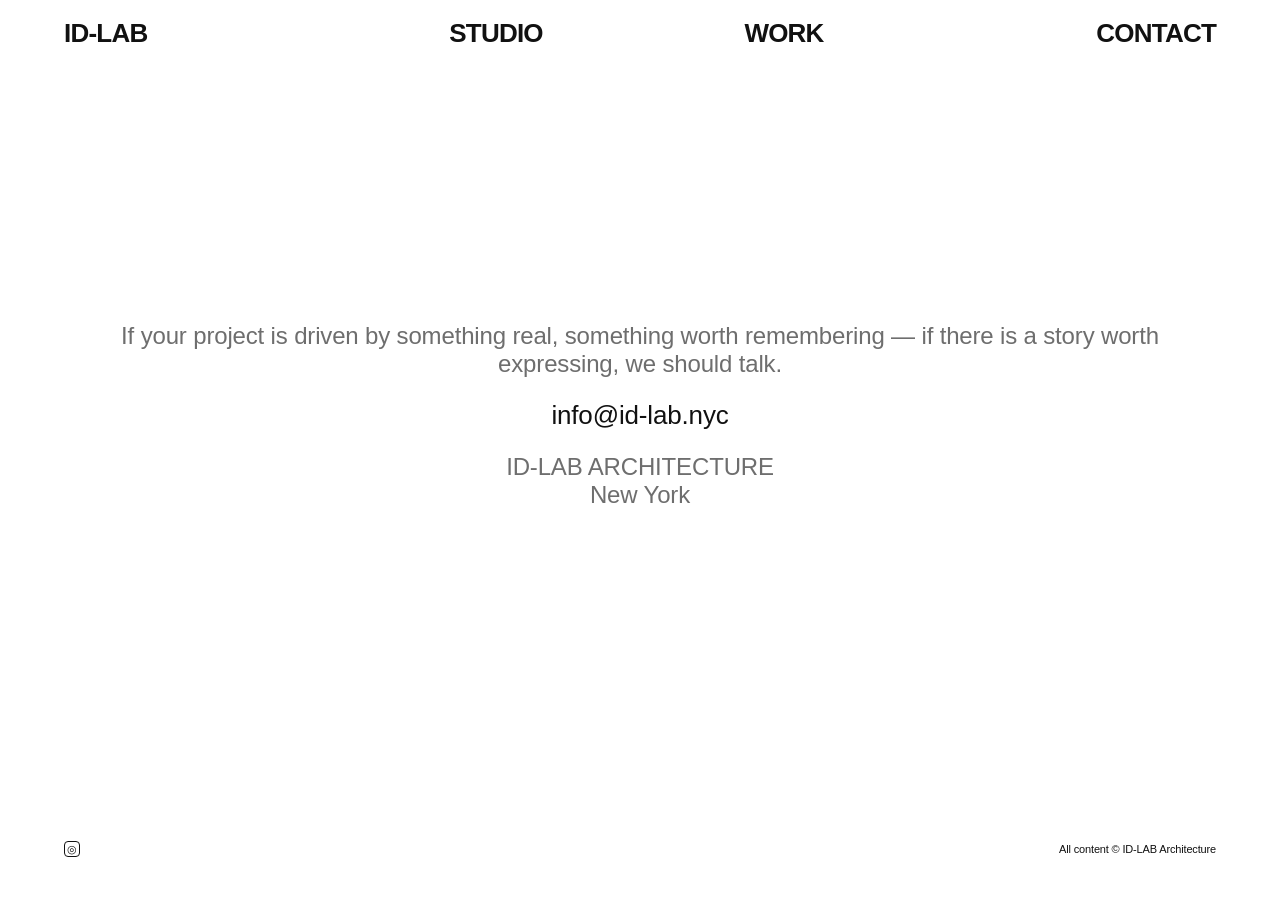
==== contact.html @ 46783a05 "Add files via upload" ====
<!DOCTYPE html>
<html lang="en">
<head>
  <meta charset="UTF-8" />
  <meta name="viewport" content="width=device-width, initial-scale=1" />
  <title>Contact — ID-LAB.nyc</title>
  <link rel="stylesheet" href="style.css" />
</head>
<body>
  <header class="nav">
    <a href="index.html">ID-LAB</a>
    <a href="studio.html">Studio</a>
    <a href="work.html">Work</a>
    <a href="contact.html">Contact</a>
  </header>

  <div class="contact-page">
    <p class="lead">If your project is driven by something real, something worth remembering — if there is a story worth expressing, we should talk.</p>
    <p class="mail"><a href="mailto:info@id-lab.nyc">info@id-lab.nyc</a></p>
    <p class="where">ID-LAB ARCHITECTURE<br>New York</p>
  </div>

  <footer>
    <span class="ig" aria-hidden="true">◎</span>
    <span>All content © ID-LAB Architecture</span>
  </footer>
</body>
</html>
---- style.css ----
:root { --ink: #111; --muted: #6e6e6e; --bg: #fff; }
* { box-sizing: border-box; margin: 0; padding: 0; }
html, body { background: var(--bg); color: var(--ink); }
body {
  font-family: Helvetica, Arial, "Helvetica Neue", sans-serif;
  font-weight: 400;
  letter-spacing: -0.01em;
}
a { color: inherit; text-decoration: none; }
a:hover { opacity: 0.45; }

header.nav {
  position: sticky; top: 0; z-index: 30;
  background: rgba(255,255,255,.94);
  display: grid;
  grid-template-columns: 1fr 1fr 1fr 1fr;
  align-items: center;
  padding: 18px 5vw 16px;
}
header.nav a {
  font-size: clamp(13px, 3.4vw, 26px);
  font-weight: 700;
  letter-spacing: -0.03em;
  text-transform: uppercase;
}
header.nav a:nth-child(1) { text-align: left; }
header.nav a:nth-child(2),
header.nav a:nth-child(3) { text-align: center; }
header.nav a:nth-child(4) { text-align: right; }

.cover {
  width: 100vw;
  height: 100svh;
  margin: 0;
  overflow: hidden;
  background: #fff;
}
.cover img {
  width: 100%;
  height: 100%;
  object-fit: cover;
  object-position: center 22%;
  display: block;
}

.intro {
  max-width: 38em;
  margin: 0 auto;
  padding: 10vh 7vw 14vh;
  text-align: center;
}
.intro p {
  font-size: clamp(17px, 3.6vw, 28px);
  line-height: 1.35;
  letter-spacing: -0.03em;
}
.intro .kicker {
  margin-top: 1.4em;
  font-size: clamp(15px, 3.2vw, 22px);
  font-weight: 700;
  letter-spacing: 0.08em;
  text-transform: uppercase;
}

.wrap {
  max-width: 820px;
  margin: 0 auto;
  padding: 48px 6vw 90px;
}
.wrap p {
  font-size: clamp(17px, 3.5vw, 24px);
  line-height: 1.38;
  letter-spacing: -0.03em;
  margin-bottom: 1.05em;
}
.wrap .name {
  margin-top: 2em;
  padding-top: 1.3em;
  border-top: 1px solid #ececec;
  font-size: clamp(20px, 4vw, 28px);
  font-weight: 700;
  letter-spacing: -0.03em;
}
.wrap .meta {
  color: var(--muted);
  font-size: 14px;
  margin: 0.35em 0 1.3em;
}
.wrap .meta a { border-bottom: 1px solid #111; }

.slideshow {
  position: relative;
  width: 100%;
  aspect-ratio: 16 / 9;
  margin: 18px 0 8px;
  background: #f4f4f4;
  overflow: hidden;
}
.slide {
  position: absolute;
  inset: 0;
  opacity: 0;
  transition: opacity 0.7s ease;
}
.slide.active { opacity: 1; }
.slide img {
  width: 100%;
  height: 100%;
  object-fit: cover;
  object-position: center;
  display: block;
}
.slideshow-caption {
  color: var(--muted);
  font-size: 12px;
  line-height: 1.35;
  margin: 8px 0 2.2em;
  min-height: 2.2em;
}

.services {
  list-style: none;
  margin: 2em 0 0;
  padding: 0;
}
.services li {
  font-size: clamp(17px, 3.5vw, 24px);
  line-height: 1.5;
  letter-spacing: -0.03em;
  padding: 0.15em 0;
}

.contact-page {
  min-height: calc(100svh - 140px);
  display: flex;
  flex-direction: column;
  align-items: center;
  justify-content: center;
  text-align: center;
  padding: 40px 7vw 100px;
  gap: 22px;
}
.contact-page .lead,
.contact-page .where {
  color: var(--muted);
  font-size: clamp(16px, 3.4vw, 24px);
}
.contact-page .mail {
  font-size: clamp(18px, 3.8vw, 26px);
  font-weight: 500;
}

footer {
  display: flex;
  justify-content: space-between;
  align-items: center;
  padding: 16px 5vw 22px;
  font-size: 11px;
}
footer .ig {
  width: 16px; height: 16px;
  border: 1.4px solid #111;
  border-radius: 4px;
  display: inline-flex;
  align-items: center;
  justify-content: center;
}
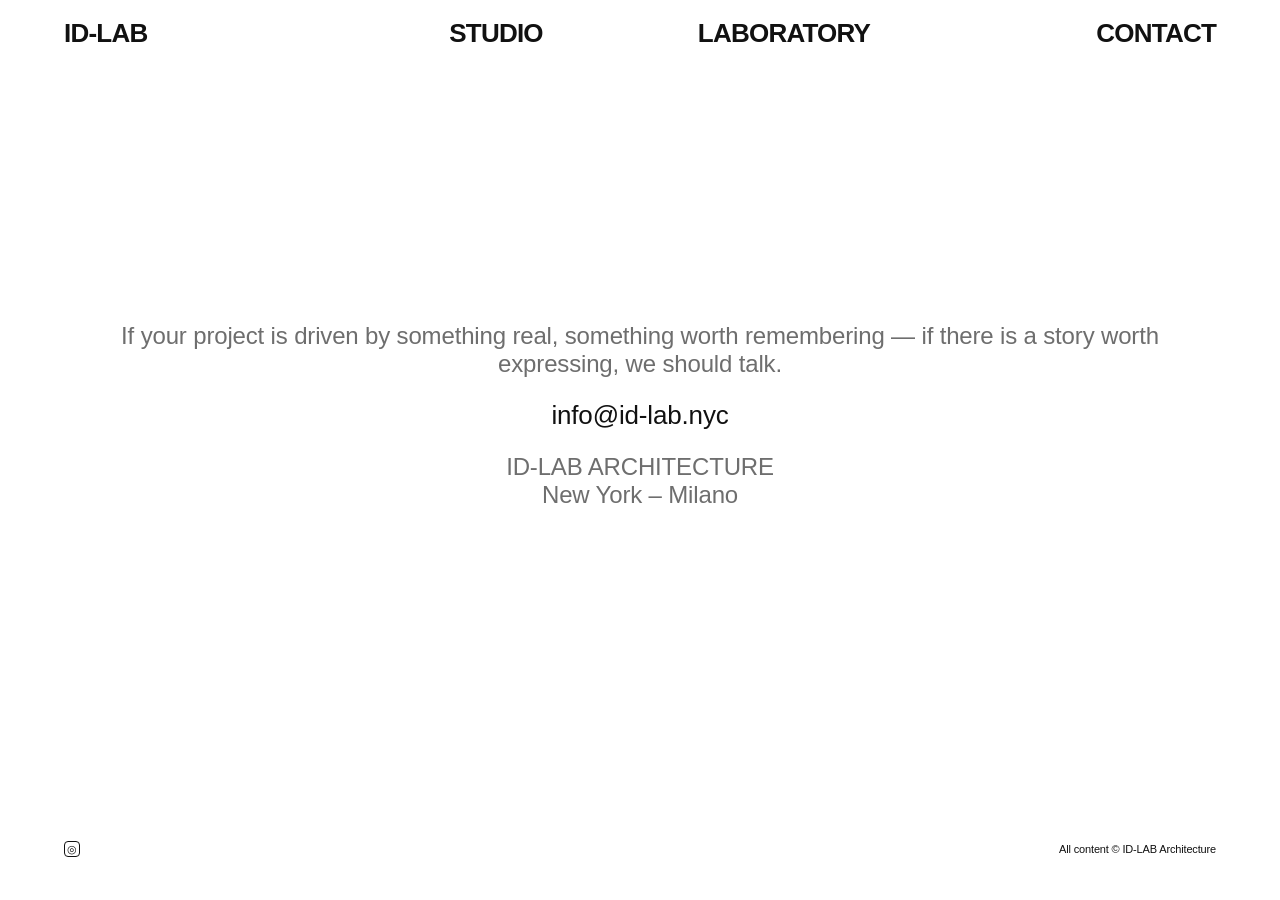
==== commit d7ada199: "Add files via upload" ====
--- a/contact.html
+++ b/contact.html
@@ -10,14 +10,14 @@
   <header class="nav">
     <a href="index.html">ID-LAB</a>
     <a href="studio.html">Studio</a>
-    <a href="work.html">Work</a>
-    <a href="contact.html">Contact</a>
+    <a href="work.html">Laboratory</a>
+    <a href="contact.html" aria-current="page">Contact</a>
   </header>
 
   <div class="contact-page">
     <p class="lead">If your project is driven by something real, something worth remembering — if there is a story worth expressing, we should talk.</p>
     <p class="mail"><a href="mailto:info@id-lab.nyc">info@id-lab.nyc</a></p>
-    <p class="where">ID-LAB ARCHITECTURE<br>New York</p>
+    <p class="where">ID-LAB ARCHITECTURE<br>New York – Milano</p>
   </div>
 
   <footer>
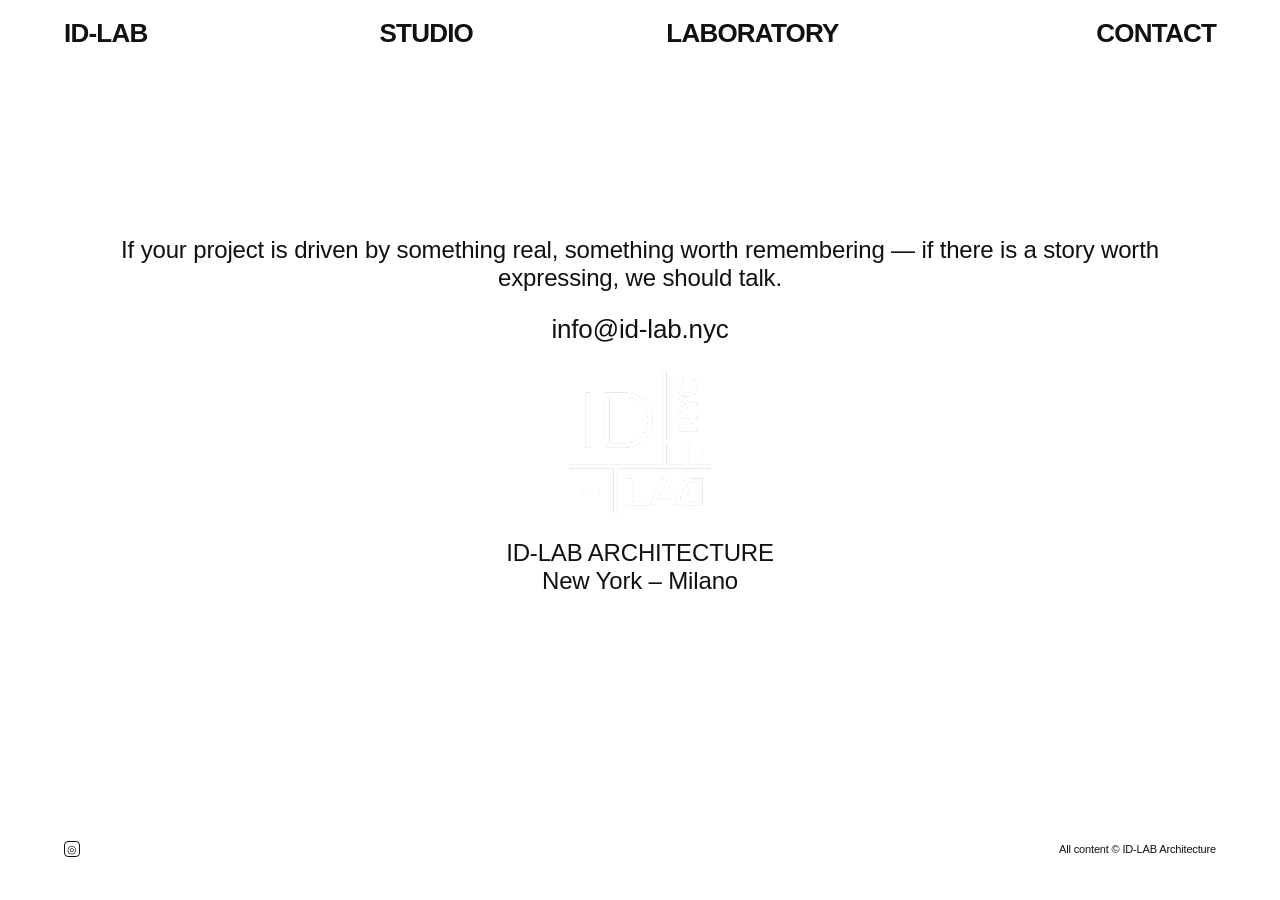
==== commit f334f7e6: "Add files via upload" ====
--- a/contact.html
+++ b/contact.html
@@ -17,6 +17,7 @@
   <div class="contact-page">
     <p class="lead">If your project is driven by something real, something worth remembering — if there is a story worth expressing, we should talk.</p>
     <p class="mail"><a href="mailto:info@id-lab.nyc">info@id-lab.nyc</a></p>
+    <img class="mark" src="logo.png" alt="ID-LAB NYC" width="150" height="150" />
     <p class="where">ID-LAB ARCHITECTURE<br>New York – Milano</p>
   </div>
 
--- a/style.css
+++ b/style.css
@@ -13,15 +13,22 @@
   position: sticky; top: 0; z-index: 30;
   background: rgba(255,255,255,.94);
   display: grid;
-  grid-template-columns: 1fr 1fr 1fr 1fr;
+  grid-template-columns: 0.8fr 0.85fr 1.35fr 0.9fr;
   align-items: center;
+  gap: 8px;
   padding: 18px 5vw 16px;
 }
+body.home header.nav {
+  position: absolute;
+  top: 0; left: 0; right: 0;
+  background: transparent;
+}
 header.nav a {
-  font-size: clamp(13px, 3.4vw, 26px);
+  font-size: clamp(12px, 3.15vw, 26px);
   font-weight: 700;
   letter-spacing: -0.03em;
   text-transform: uppercase;
+  white-space: nowrap;
 }
 header.nav a:nth-child(1) { text-align: left; }
 header.nav a:nth-child(2),
@@ -29,18 +36,24 @@
 header.nav a:nth-child(4) { text-align: right; }
 
 .cover {
-  width: 100vw;
+  width: 100%;
   height: 100svh;
+  min-height: 100vh;
   margin: 0;
   overflow: hidden;
-  background: #fff;
+  background: #fff url("id-lab-city-iso.jpg") center 30% / cover no-repeat;
 }
 .cover img {
   width: 100%;
   height: 100%;
   object-fit: cover;
-  object-position: center 22%;
-  display: block;
+  object-position: center 30%;
+  display: block;
+}
+body.home footer {
+  position: absolute;
+  left: 0; right: 0; bottom: 0;
+  background: linear-gradient(transparent, rgba(255,255,255,.85));
 }
 
 .intro {
@@ -118,10 +131,177 @@
   min-height: 2.2em;
 }
 
+@font-face {
+  font-family: "Lab Hand";
+  src: url("lab/ArchitectsDaughter-Regular.ttf") format("truetype");
+  font-weight: 400;
+  font-style: normal;
+  font-display: swap;
+}
+
+.integ {
+  margin: 0;
+  padding: 18px 3vw 28px;
+}
+.integ svg {
+  width: 100%;
+  max-width: 560px;
+  height: auto;
+  display: block;
+  margin: 0 auto;
+}
+.integ .blk path {
+  fill: #fff;
+  stroke: #111;
+  stroke-width: 1.35;
+  stroke-linejoin: round;
+  stroke-linecap: round;
+}
+.integ .title {
+  font-family: Helvetica, Arial, "Helvetica Neue", sans-serif;
+  font-size: 18px;
+  font-weight: 700;
+  letter-spacing: -0.03em;
+  text-anchor: middle;
+  fill: #111;
+}
+.integ .note {
+  font-family: "Lab Hand", "Segoe Print", cursive;
+  font-size: 13px;
+  letter-spacing: 0.04em;
+  fill: #3a3a3a;
+}
+.integ .in {
+  font-family: "Lab Hand", "Segoe Print", cursive;
+  font-size: 12px;
+  letter-spacing: 0.03em;
+  fill: #111;
+}
+.integ .seq {
+  fill: none;
+  stroke: #111;
+  stroke-width: 1.25;
+  stroke-linecap: round;
+}
+.integ .spine {
+  fill: none;
+  stroke: #c4a035;
+  stroke-width: 2.4;
+  stroke-linecap: round;
+  stroke-linejoin: round;
+}
+.integ .spine-label { fill: #8a7020; font-size: 14px; }
+.integ .return { fill: #8a7020; font-size: 13px; }
+.integ .end { fill: #3a3a3a; }
+.integ figcaption {
+  max-width: 560px;
+  margin: 8px auto 0;
+  padding: 0 6vw;
+  font-size: clamp(16px, 3.6vw, 20px);
+  letter-spacing: -0.03em;
+}
+.integ figcaption a { border-bottom: 1px solid #111; }
+
+.lab-open {
+  padding: 9vh 7vw 4vh;
+  max-width: 16em;
+}
+.lab-open p {
+  font-size: clamp(28px, 8vw, 54px);
+  line-height: 1.05;
+  letter-spacing: -0.045em;
+  font-weight: 700;
+}
+.lab-open .lab-sub {
+  margin-top: 0.7em;
+  font-size: clamp(16px, 3.6vw, 22px);
+  font-weight: 400;
+  letter-spacing: -0.03em;
+  color: var(--muted);
+}
+
+.lab-rail {
+  position: sticky;
+  top: 52px;
+  z-index: 20;
+  display: flex;
+  gap: 18px;
+  overflow-x: auto;
+  padding: 10px 6vw 12px;
+  background: rgba(255,255,255,.94);
+  border-bottom: 1px solid #ececec;
+  -webkit-overflow-scrolling: touch;
+}
+.lab-rail a {
+  flex: 0 0 auto;
+  font-size: 12px;
+  font-weight: 700;
+  letter-spacing: 0.08em;
+  text-transform: uppercase;
+}
+
+.plate { padding: 28px 5vw 10px; }
+.plate img {
+  width: 100%;
+  height: auto;
+  display: block;
+  background: #fff;
+}
+.plate-cap {
+  display: grid;
+  grid-template-columns: auto 1fr;
+  column-gap: 14px;
+  align-items: baseline;
+  padding: 14px 1vw 8px;
+}
+.plate-cap span {
+  font-size: 12px;
+  font-weight: 700;
+  letter-spacing: 0.08em;
+  color: var(--muted);
+}
+.plate-cap h2 {
+  font-size: clamp(22px, 5.5vw, 34px);
+  letter-spacing: -0.04em;
+  font-weight: 700;
+}
+.plate-cap p {
+  grid-column: 2;
+  margin-top: 0.25em;
+  font-size: clamp(16px, 3.6vw, 20px);
+  line-height: 1.35;
+  letter-spacing: -0.03em;
+  max-width: 28em;
+}
+
+.lab-close {
+  margin-top: 28px;
+  position: relative;
+}
+.lab-close img {
+  width: 100%;
+  height: 72vw;
+  max-height: 640px;
+  object-fit: cover;
+  object-position: center 42%;
+  display: block;
+}
+.lab-close div {
+  padding: 22px 7vw 36px;
+}
+.lab-close p {
+  font-size: clamp(16px, 3.6vw, 22px);
+  line-height: 1.4;
+  letter-spacing: -0.03em;
+  margin-bottom: 0.7em;
+}
+.lab-close a { border-bottom: 1px solid #111; }
+
 .services {
   list-style: none;
-  margin: 2em 0 0;
-  padding: 0;
+  margin: 2.4em 0 0;
+  padding: 1.3em 0 0;
+  border-top: 1px solid #ececec;
 }
 .services li {
   font-size: clamp(17px, 3.5vw, 24px);
@@ -142,7 +322,7 @@
 }
 .contact-page .lead,
 .contact-page .where {
-  color: var(--muted);
+  color: var(--ink);
   font-size: clamp(16px, 3.4vw, 24px);
 }
 .contact-page .mail {
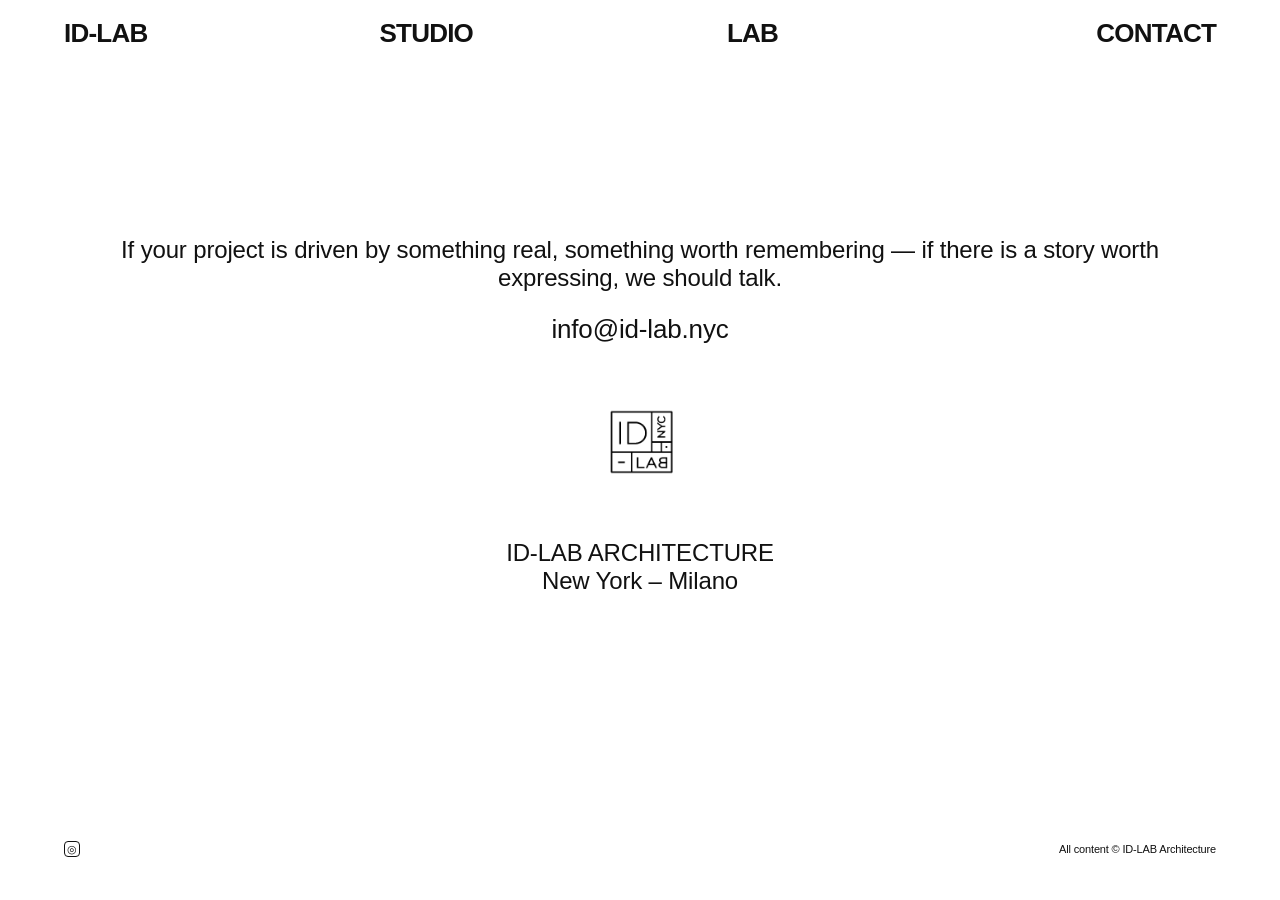
==== commit c6176dbc: "Update contact.html" ====
--- a/contact.html
+++ b/contact.html
@@ -10,14 +10,14 @@
   <header class="nav">
     <a href="index.html">ID-LAB</a>
     <a href="studio.html">Studio</a>
-    <a href="work.html">Laboratory</a>
+    <a href="work.html">Lab</a>
     <a href="contact.html" aria-current="page">Contact</a>
   </header>
 
   <div class="contact-page">
     <p class="lead">If your project is driven by something real, something worth remembering — if there is a story worth expressing, we should talk.</p>
     <p class="mail"><a href="mailto:info@id-lab.nyc">info@id-lab.nyc</a></p>
-    <img class="mark" src="logo.png" alt="ID-LAB NYC" width="150" height="150" />
+    <img class="mark" src="Logo.png.PNG" alt="ID-LAB NYC" width="150" height="150" />
     <p class="where">ID-LAB ARCHITECTURE<br>New York – Milano</p>
   </div>
 
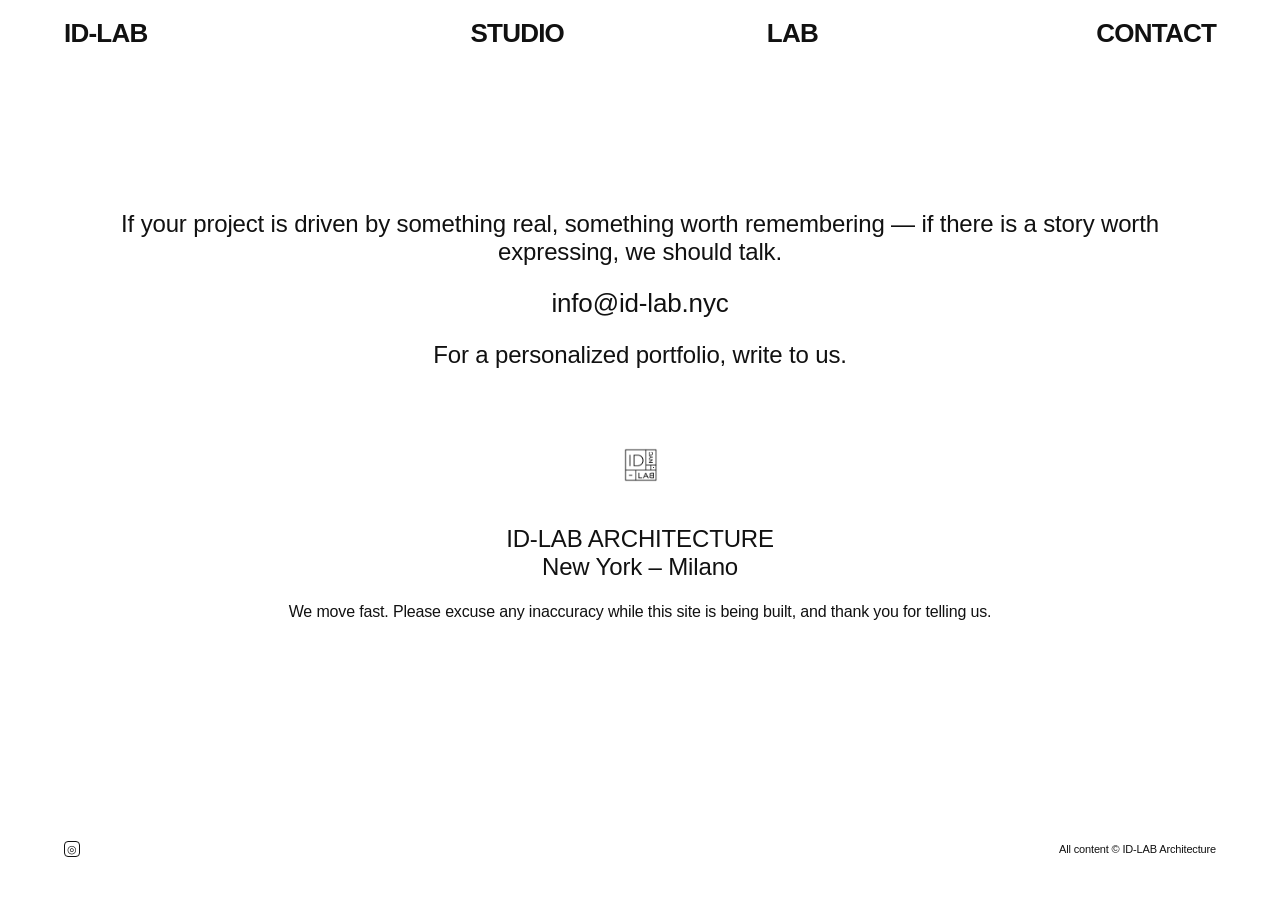
==== commit 86c3a880: "Portfolio line and a note that the site is being built." ====
--- a/contact.html
+++ b/contact.html
@@ -17,8 +17,10 @@
   <div class="contact-page">
     <p class="lead">If your project is driven by something real, something worth remembering — if there is a story worth expressing, we should talk.</p>
     <p class="mail"><a href="mailto:info@id-lab.nyc">info@id-lab.nyc</a></p>
+    <p class="where">For a personalized portfolio, write to us.</p>
     <img class="mark" src="Logo.png.PNG" alt="ID-LAB NYC" width="150" height="150" />
     <p class="where">ID-LAB ARCHITECTURE<br>New York – Milano</p>
+    <p class="note">We move fast. Please excuse any inaccuracy while this site is being built, and thank you for telling us.</p>
   </div>
 
   <footer>
--- a/style.css
+++ b/style.css
@@ -13,7 +13,7 @@
   position: sticky; top: 0; z-index: 30;
   background: rgba(255,255,255,.94);
   display: grid;
-  grid-template-columns: 0.8fr 0.85fr 1.35fr 0.9fr;
+  grid-template-columns: 1fr 1fr 0.8fr 1fr;
   align-items: center;
   gap: 8px;
   padding: 18px 5vw 16px;
@@ -41,13 +41,13 @@
   min-height: 100vh;
   margin: 0;
   overflow: hidden;
-  background: #fff url("id-lab-city-iso.jpg") center 30% / cover no-repeat;
+  background: #fff;
 }
 .cover img {
   width: 100%;
   height: 100%;
   object-fit: cover;
-  object-position: center 30%;
+  object-position: center 46%;
   display: block;
 }
 body.home footer {
@@ -124,11 +124,12 @@
   display: block;
 }
 .slideshow-caption {
-  color: var(--muted);
-  font-size: 12px;
-  line-height: 1.35;
+  color: var(--ink);
+  font-size: 13px;
+  line-height: 1.4;
+  letter-spacing: -0.01em;
   margin: 8px 0 2.2em;
-  min-height: 2.2em;
+  min-height: 2.6em;
 }
 
 @font-face {
@@ -297,17 +298,89 @@
 }
 .lab-close a { border-bottom: 1px solid #111; }
 
+.list-label {
+  margin: 3.4em 0 0;
+  padding-top: 1.35em;
+  border-top: 1px solid #ececec;
+  font-size: 11px;
+  font-weight: 700;
+  letter-spacing: 0.08em;
+  text-transform: uppercase;
+}
 .services {
   list-style: none;
-  margin: 2.4em 0 0;
+  margin: 0.85em 0 0;
+  padding: 0;
+  border: 0;
+}
+.services li {
+  font-size: clamp(17px, 3.5vw, 24px);
+  line-height: 1.2;
+  letter-spacing: -0.03em;
+  padding: 0.55em 0;
+  border-bottom: 1px solid #ececec;
+}
+.services li::before { content: none; }
+
+.seq {
+  list-style: none;
+  margin: 1.6em 0 0;
   padding: 1.3em 0 0;
   border-top: 1px solid #ececec;
 }
-.services li {
+.seq > li {
+  position: relative;
+  margin: 0 0 1.35em;
+  padding: 0;
+}
+.claim {
   font-size: clamp(17px, 3.5vw, 24px);
-  line-height: 1.5;
-  letter-spacing: -0.03em;
-  padding: 0.15em 0;
+  font-weight: 700;
+  letter-spacing: -0.03em;
+  line-height: 1.25;
+  margin-bottom: 0.15em;
+}
+.seq > li::before,
+.seq .sub li::before {
+  content: none;
+}
+.seq .n {
+  display: block;
+  font-size: 11px;
+  font-weight: 700;
+  letter-spacing: 0.08em;
+  text-transform: uppercase;
+  margin-bottom: 0.2em;
+}
+.seq h2 {
+  font-size: clamp(17px, 3.5vw, 24px);
+  font-weight: 700;
+  letter-spacing: -0.03em;
+  line-height: 1.2;
+}
+.seq p {
+  margin: 0.28em 0 0;
+}
+.seq .sub {
+  list-style: none;
+  margin: 0.45em 0 0;
+  padding: 0;
+}
+.seq .sub li {
+  position: relative;
+  padding: 0.12em 0 0.12em 1.15em;
+  font-size: clamp(17px, 3.5vw, 24px);
+  letter-spacing: -0.03em;
+  line-height: 1.4;
+}
+.seq .sub li::before {
+  content: "";
+  position: absolute;
+  left: 0;
+  top: 0.62em;
+  width: 5px;
+  height: 5px;
+  background: #111;
 }
 
 .contact-page {
@@ -329,6 +402,12 @@
   font-size: clamp(18px, 3.8vw, 26px);
   font-weight: 500;
 }
+.contact-page .mark {
+  width: 76px;
+  height: auto;
+  margin-top: 36px;
+  display: block;
+}
 
 footer {
   display: flex;
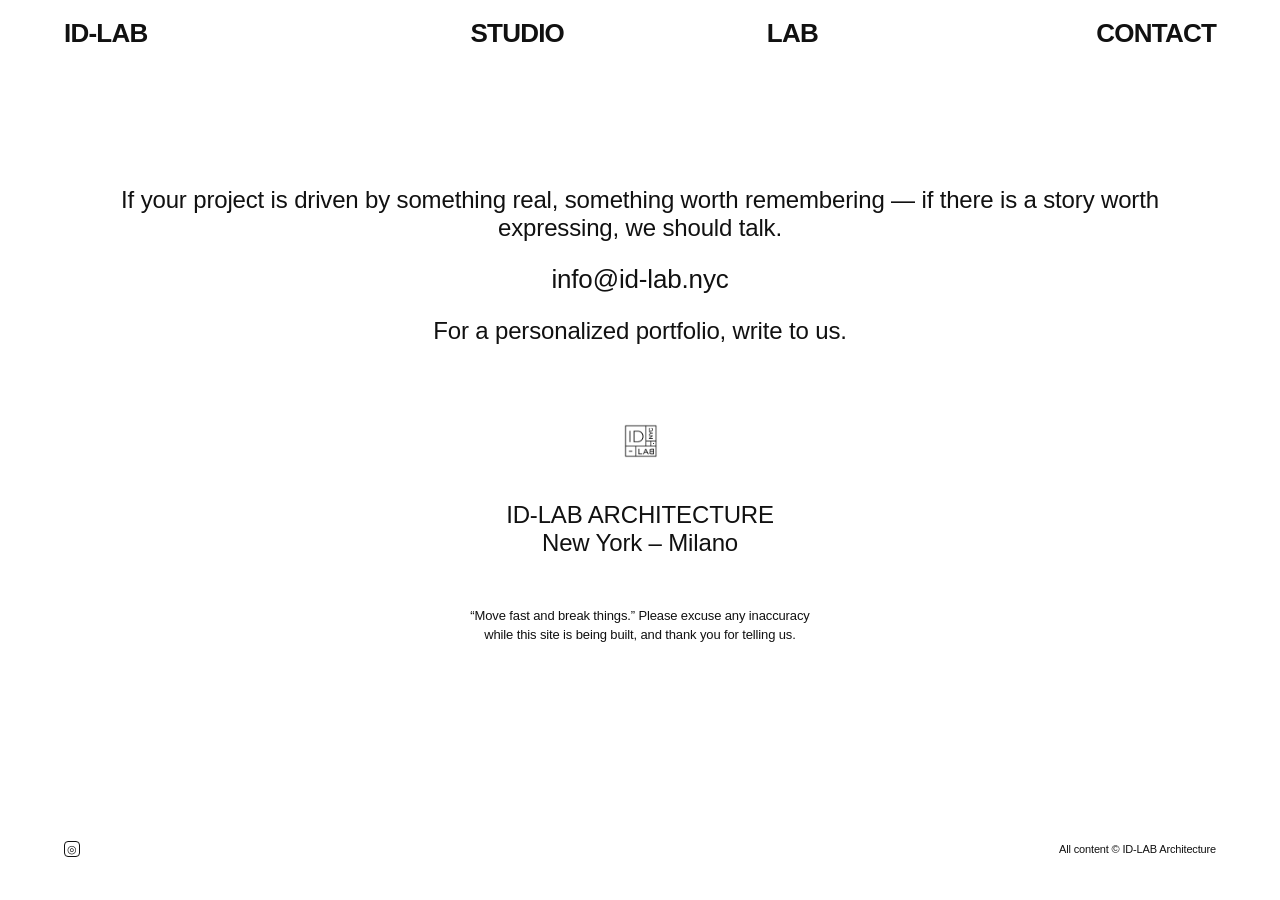
==== commit b5dbee5c: "Quote the Facebook motto on Contact." ====
--- a/contact.html
+++ b/contact.html
@@ -20,7 +20,7 @@
     <p class="where">For a personalized portfolio, write to us.</p>
     <img class="mark" src="Logo.png.PNG" alt="ID-LAB NYC" width="150" height="150" />
     <p class="where">ID-LAB ARCHITECTURE<br>New York – Milano</p>
-    <p class="note">We move fast. Please excuse any inaccuracy while this site is being built, and thank you for telling us.</p>
+    <p class="note">“Move fast and break things.” Please excuse any inaccuracy while this site is being built, and thank you for telling us.</p>
   </div>
 
   <footer>
--- a/style.css
+++ b/style.css
@@ -408,6 +408,14 @@
   margin-top: 36px;
   display: block;
 }
+.contact-page .note {
+  color: var(--ink);
+  font-size: 13px;
+  line-height: 1.4;
+  letter-spacing: -0.01em;
+  max-width: 28em;
+  margin-top: 28px;
+}
 
 footer {
   display: flex;
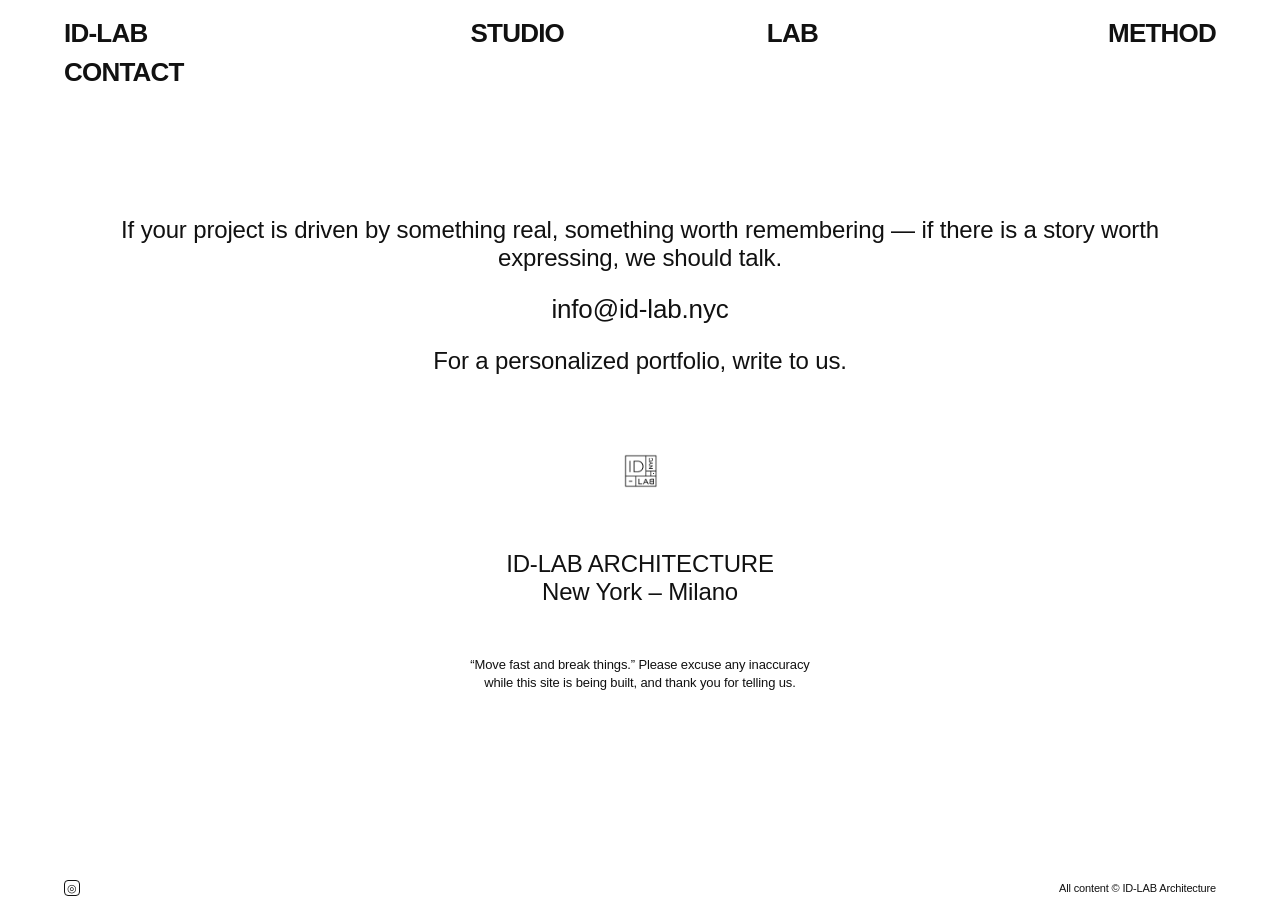
==== commit f9a33049: "Separate Lab manifesto from Method; update slogan, opening line, add citywide events (TPAs); cover l" ====
--- a/contact.html
+++ b/contact.html
@@ -11,6 +11,7 @@
     <a href="index.html">ID-LAB</a>
     <a href="studio.html">Studio</a>
     <a href="work.html">Lab</a>
+    <a href="method.html">Method</a>
     <a href="contact.html" aria-current="page">Contact</a>
   </header>
 
--- a/style.css
+++ b/style.css
@@ -406,6 +406,7 @@
   width: 76px;
   height: auto;
   margin-top: 36px;
+  margin-bottom: 1.15em;
   display: block;
 }
 .contact-page .note {
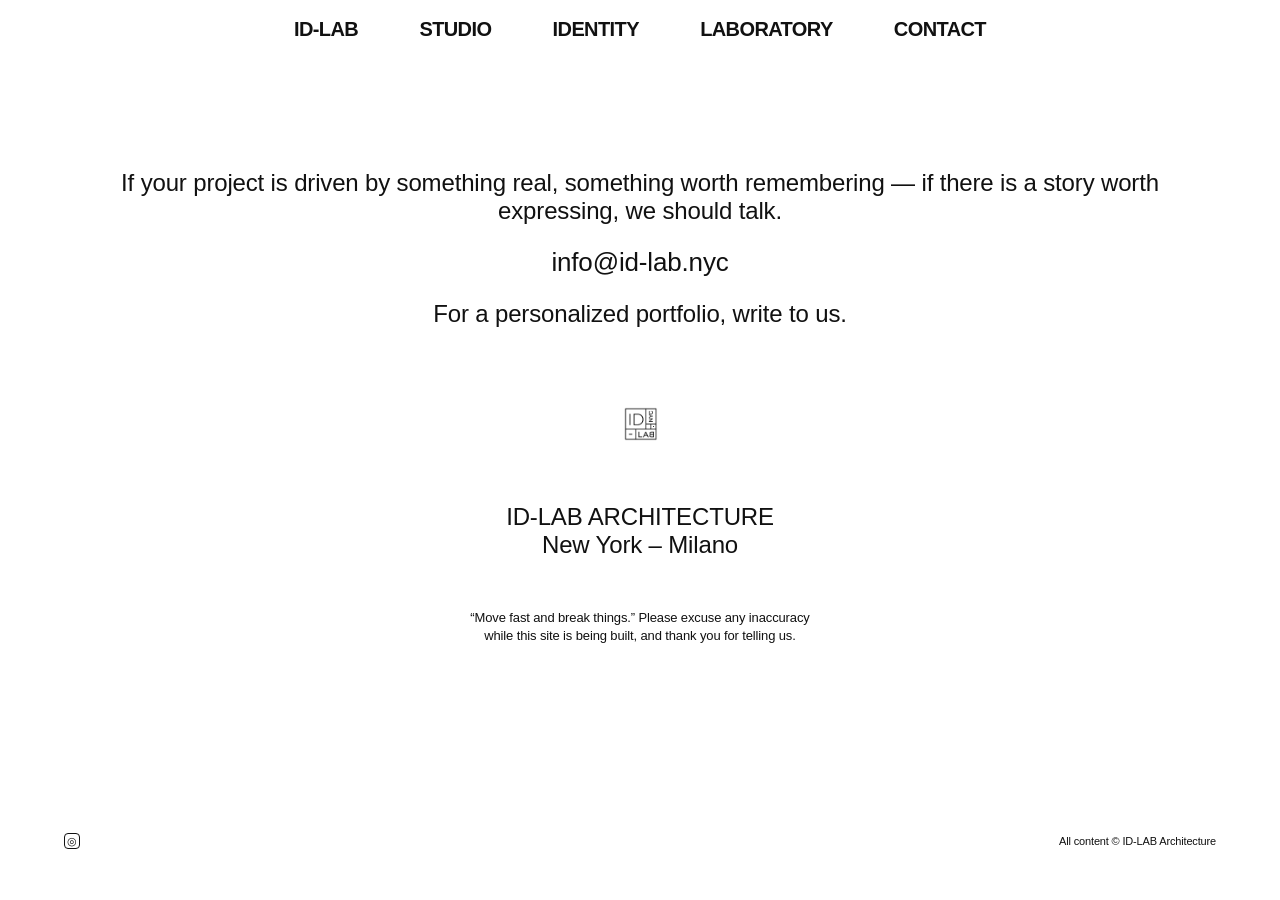
==== commit fd416902: "Rename Lab to Identity (all bold uppercase), Method to Laboratory; move opening lines to Laboratory;" ====
--- a/contact.html
+++ b/contact.html
@@ -10,8 +10,8 @@
   <header class="nav">
     <a href="index.html">ID-LAB</a>
     <a href="studio.html">Studio</a>
-    <a href="work.html">Lab</a>
-    <a href="method.html">Method</a>
+    <a href="work.html">Identity</a>
+    <a href="method.html">Laboratory</a>
     <a href="contact.html" aria-current="page">Contact</a>
   </header>
 
--- a/style.css
+++ b/style.css
@@ -12,10 +12,12 @@
 header.nav {
   position: sticky; top: 0; z-index: 30;
   background: rgba(255,255,255,.94);
-  display: grid;
-  grid-template-columns: 1fr 1fr 0.8fr 1fr;
-  align-items: center;
-  gap: 8px;
+  display: flex;
+  justify-content: space-between;
+  align-items: baseline;
+  width: min(820px, 100%);
+  margin-inline: auto;
+  gap: 0.55em;
   padding: 18px 5vw 16px;
 }
 body.home header.nav {
@@ -24,16 +26,13 @@
   background: transparent;
 }
 header.nav a {
-  font-size: clamp(12px, 3.15vw, 26px);
+  flex: 0 0 auto;
+  font-size: clamp(11px, 2.6vw, 20px);
   font-weight: 700;
   letter-spacing: -0.03em;
   text-transform: uppercase;
   white-space: nowrap;
 }
-header.nav a:nth-child(1) { text-align: left; }
-header.nav a:nth-child(2),
-header.nav a:nth-child(3) { text-align: center; }
-header.nav a:nth-child(4) { text-align: right; }
 
 .cover {
   width: 100%;
